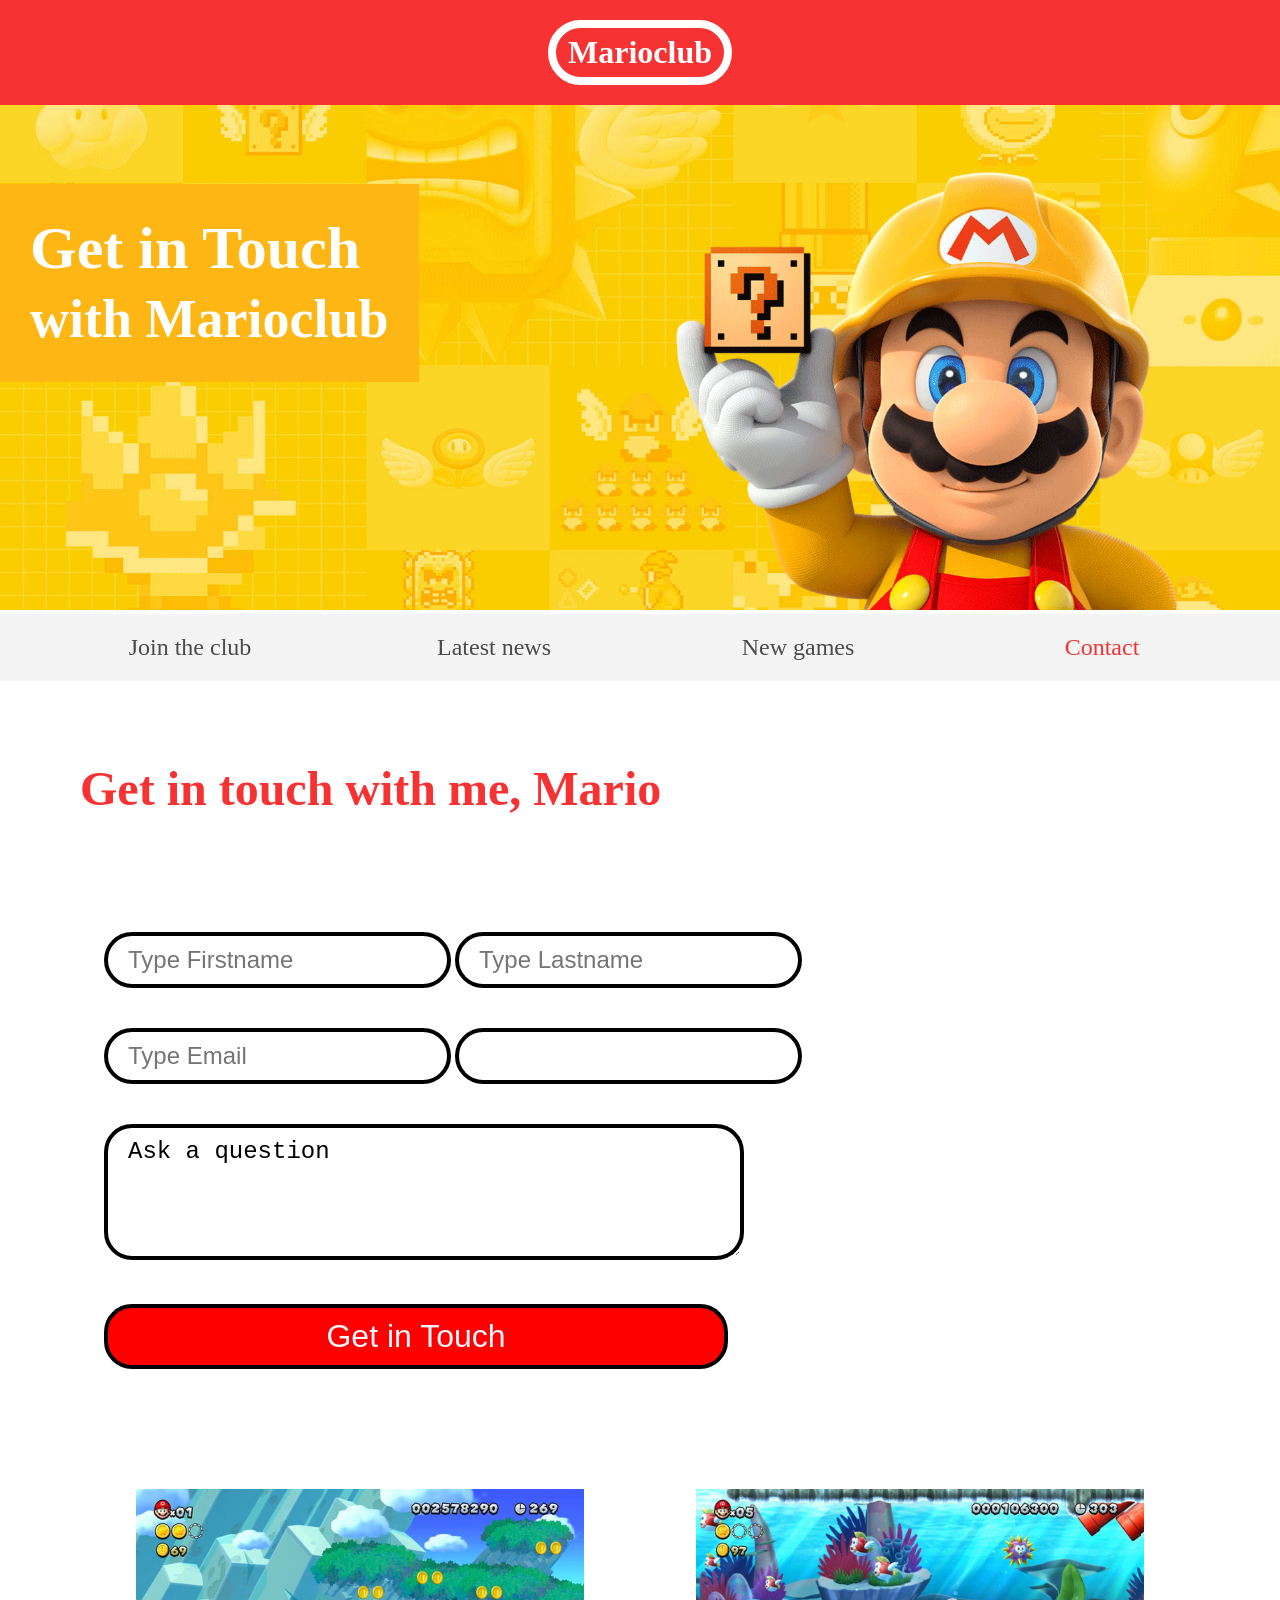
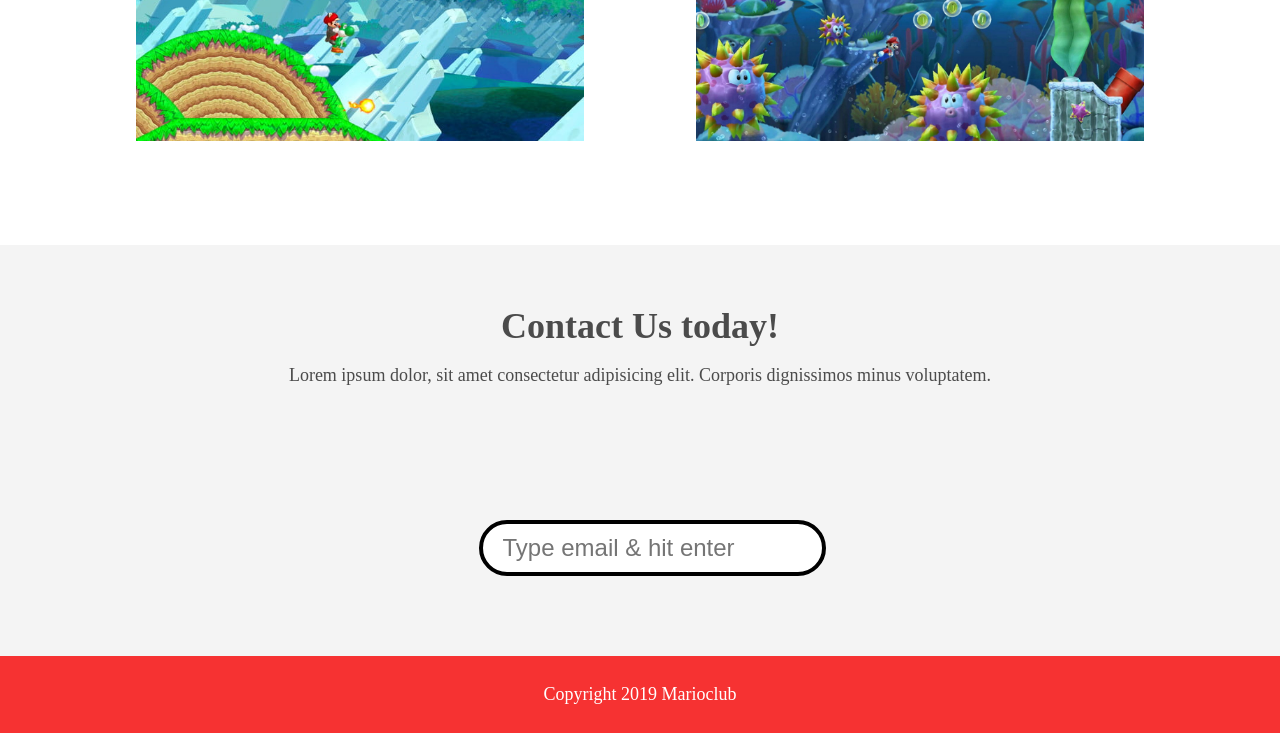
==== contact.html @ 2d196f3e "indsat filer og mapper" ====
<!DOCTYPE html>
<html>

<head>
    <meta name="viewport" content="width=device-width, initial-scale=1.0">
    <link rel="shortcut icon" href="img/favicon.ico" type="image/x-icon">
    <link rel="icon" href="img/favicon.ico" type="image/x-icon">
    <link rel="stylesheet" href="css/style.css">
    <title>Marioclub</title>
</head>

<body>
    <header>
        <a href="index.html">
            <h1>Marioclub</h1>
        </a>
    </header>
    <section class="banner">
        <img src="img/banner.jpg" alt="marioclub welcome banner">
        <div class="welcome">
            <h2>Get in Touch<br><span>with Marioclub</span></h2>
        </div>
    </section>
    <nav class="main-nav">
        <ul>
            <li><a href="index.html">Join the club</a></li>
            <li><a href="news.html">Latest news</a></li>
            <li><a href="games.html">New games</a></li>
            <li><a href="contact.html" class="join">Contact</a></li>
        </ul>
    </nav>
    <main>
        <article>
            <h2>Get in touch with me, Mario</h2>
            <form>
                <input type="text" name="fname" placeholder="Type Firstname" required>
                <input type="text" name="lname" placeholder="Type Lastname" required><br />
                <input type="email" name="mail" placeholder="Type Email" required>
                <input list="countries" name="country" id="country">
                <datalist id="countries">
                    <option value="Albania">
                    <option value="Austria">
                    <option value="Belarus">
                    <option value="Belgium">
                    <option value="Bosnia">
                    <option value="Bulgaria">
                    <option value="Croatia">
                    <option value="Czech Republic">
                    <option value="Denmark">
                    <option value="Finland">
                    <option value="France">
                    <option value="Georgia">
                    <option value="Germany">
                    <option value="Greece">
                    <option value="Hungary">
                    <option value="Ireland">
                    <option value="Italy">
                    <option value="Kazakhstan">
                    <option value="Lithuania">
                    <option value="Netherlands">
                    <option value="Norway">
                    <option value="Poland">
                    <option value="Portugal">
                    <option value="Romania">
                    <option value="Russia">
                    <option value="Serbia">
                    <option value="Slovakia">
                    <option value="Spain">
                    <option value="Turkey">
                    <option value="Sweden">
                    <option value="Switzerland">
                    <option value="Ukraine">
                    <option value="United Kingdom">
                </datalist>
                <br />
                <textarea name="question" rows="4" cols="40" placeholder="Ask a question...">Ask a question</textarea>
                <input type="submit" value="Get in Touch">
            </form>
        </article>
        <ul class="images">
            <li><img src="img/thumb-1.jpg" alt="mario thumbnail 1"></li>
            <li><img src="img/thumb-2.jpg" alt="mario thumbnail 2"></li>
        </ul>
    </main>
    <section class="join">
        <h2>Contact Us today!</h2>
        <p>Lorem ipsum dolor, sit amet consectetur adipisicing elit. Corporis dignissimos minus voluptatem.</p>
        <form>
            <input type="email" name="email" placeholder="Type email & hit enter" required>
        </form>

    </section>
    <footer>
        <p class="copyright">Copyright 2019 Marioclub</p>
    </footer>
</body>

</html>
---- css/style.css ----
body, ul, li, h1, h2, a{
  margin: 0;
  padding: 0;
  font-family: tahoma;
}
p{
  font-size: 18px;
}
header{
  background-color: #F63232;
  padding: 20px 0;
  text-align: center;
  position: fixed;
  width: 100%;
  top: 0;
  left: 0;
  z-index: 1;
}
header h1{
  color: white;
  border: 8px solid white;
  display: inline-block;
  padding: 6px 12px;
  border-radius: 36px;
}
.banner{
  position: relative;
}
.banner img{
  width: 100%;
}
.banner .welcome{
  background:#FEB614;
  color: white;
  padding: 30px;
  font-size: 60px;
  position: absolute;
  left: 0;
  top: 30%;
} 
.banner .welcome span{
  font-size: 0.9em;
}
nav{
  background: #F4F4F4;
  padding: 20px;
  position: -webkit-sticky;
  position: sticky;
  top: 106px;
  z-index: 1;
}
nav ul{
  white-space: nowrap;
  max-width: 1200px;
  margin: 0 auto;
  text-align: center;
}
nav li{
  width: 25%;
  display: inline-block;
  font-size: 24px;
}
nav li a{
  text-decoration: none;
  color: #4B4B4B;
}
nav li a:hover{
  text-decoration: underline;
}
nav li a.join{
  color: #F63232;
}
main{
  max-width: 100%;
  width: 1200px;
  margin: 80px auto;
  padding: 0 40px;
  -webkit-box-sizing: border-box;
  box-sizing: border-box;
}
article h2{
  color: #F63232;
  font-size: 48px;
}
article p{
  line-height: 2em;
  color: #4B4B4B;
}
article p::first-line{
  font-weight: bold;
  font-size: 1.2em;
}
.images{
  text-align: center;
  margin: 80px 0;
  white-space: nowrap;
}
.images li{
  display: inline-block;
  list-style-type: none;
  width: 40%;
  margin: 20px 5%;
  position: relative;
}
.images li:hover{
  top: -4px;
}
.images li img{
  max-width: 100%;
}
.images {
  display: -webkit-box;
  display: -ms-flexbox;
  display: flex;
  -ms-flex-wrap: wrap;
  flex-wrap: wrap;
}

.coverimage li {
  -webkit-box-flex: 1;
  -ms-flex: 0 0 50%;
  flex: 0 0 50%; /* explanation below */
  margin: 5px;
  height: 100px;
  
}

section.join{
  background: #F4F4F4;
  text-align: center;
  padding: 60px 20px;
  color: #4B4B4B;
}
section.join h2{
  font-size: 36px;
}
form {
    padding-left: 1.5rem;
    padding-top: 6rem;
}

form input{
  margin: 20px 0;
  padding: 10px 20px;
  font-size: 24px;
  border-radius: 28px;
  border: 4px solid black;
}

form textarea{
  margin: 20px 0;
  padding: 10px 20px;
  font-size: 24px;
  border-radius: 28px;
  border: 4px solid black;
}
form input:focus{
  border: 4px dashed #4B4B4B;
  outline: none;
}
form textarea:focus{
  border: 4px dashed #4B4B4B;
  outline: none;
}
form input:valid{
  border: 4px solid #000000;
}
input[type="submit"] {
    width: 39rem;
    background-color: red;
    font-size: xx-large;
    color: ghostwhite;
}
input[type="submit"]:focus {
    border: 4px dashed ghostwhite;
    outline: none
}
footer{
  background: #F63232;
  color: white;
  padding: 10px;
  text-align: center;
}

/* responsive styles */

@media screen and (max-width: 1400px){

  .banner .welcome{
    font-size: 40px;
  }

}

@media screen and (max-width: 960px){

  .banner .welcome{
    font-size: 28px;
  }
  nav li{
    font-size: 18px;
  }

}

@media screen and (max-width: 700px){

  .banner .welcome{
    font-size: 20px;
    position: relative;
    text-align: center;
  }
  .banner .welcome br{
    display: none;
  }
  .banner .welcome span{
    font-size: 1em;
  }
  nav li{
    font-size: 18px;
  }
  .images li{
    width: 100%;
    display: block;
    margin: 20px auto;
  }

}

@media screen and (max-width: 560px){

  .banner .welcome{
    font-size: 20px;
    position: relative;
    text-align: center;
  }
  .banner .welcome br{
    display: none;
  }
  .banner .welcome span{
    font-size: 1em;
  }
  nav li{
    display: block;
    width: 100%;
    margin: 12px 0;
  }
  article h2{
    font-size: 36px;
  }
  header, nav{
    position: relative;
    top: 0;
  }
  

}
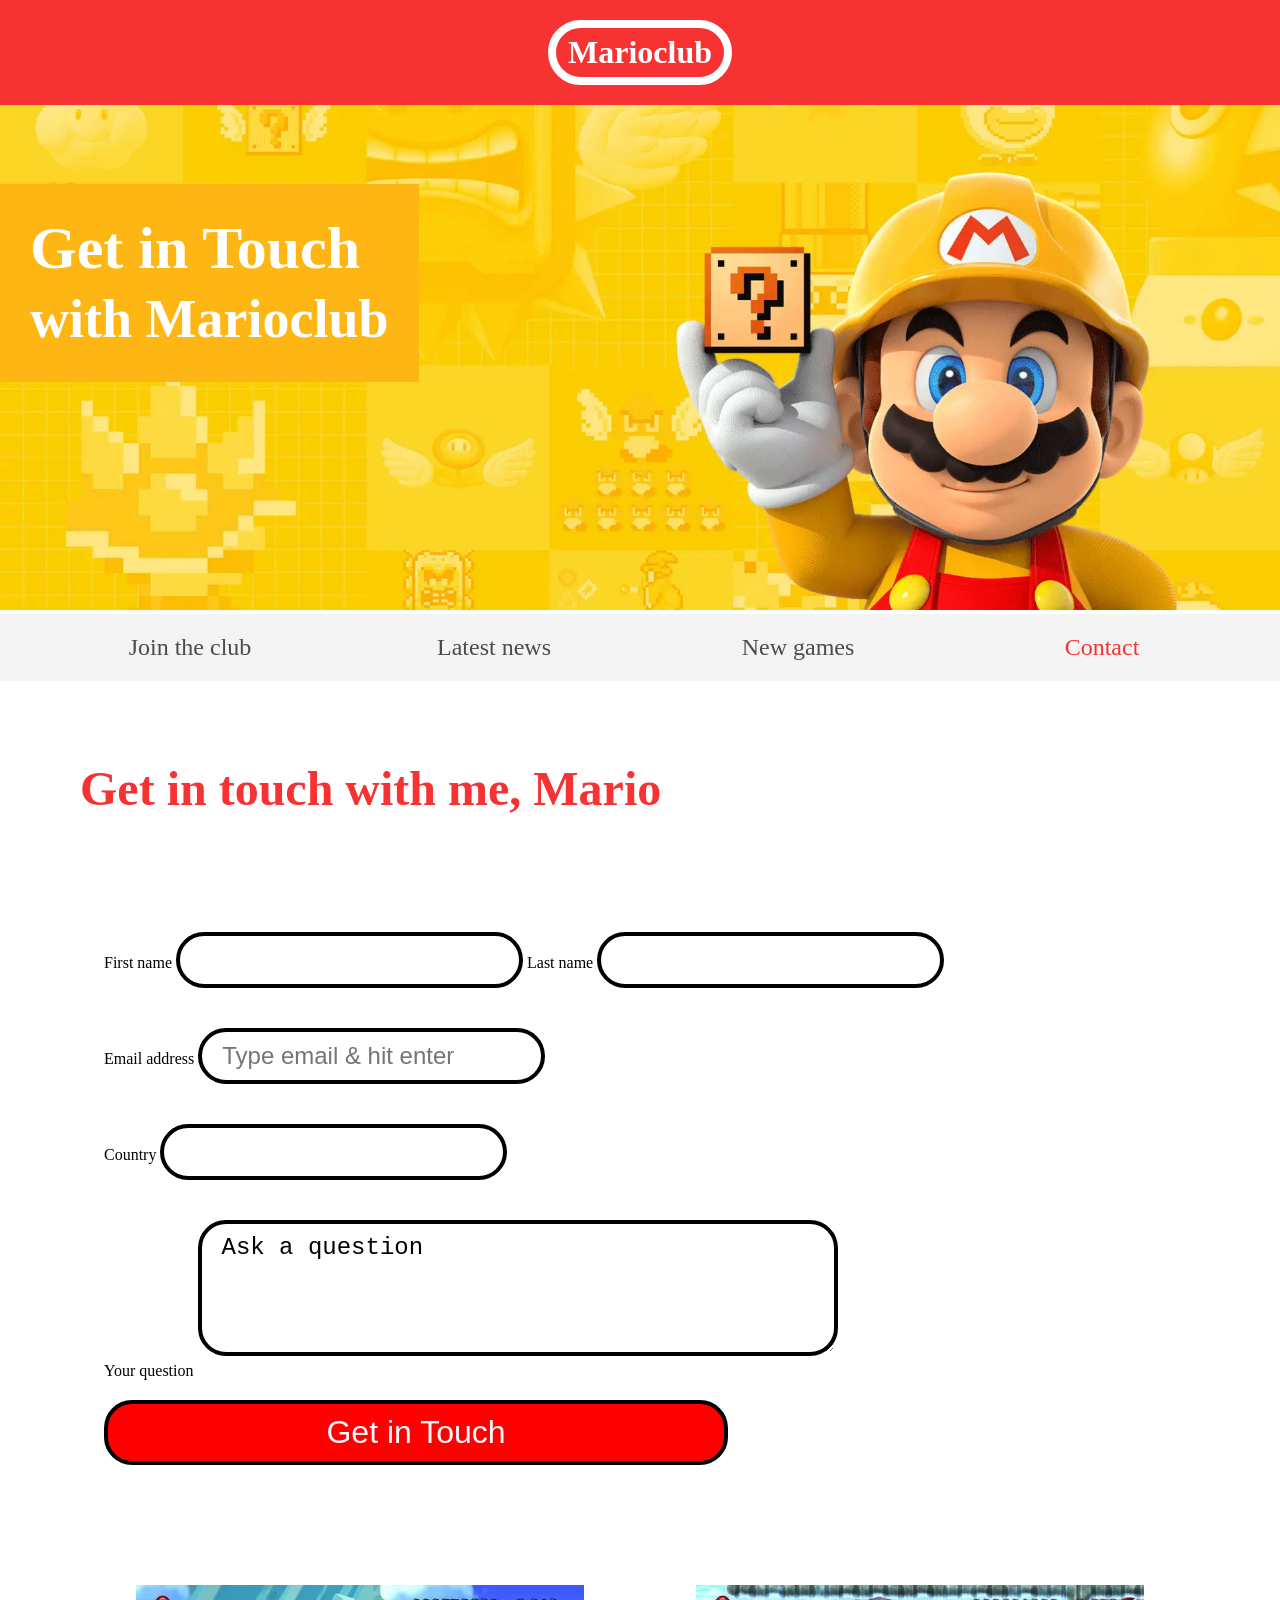
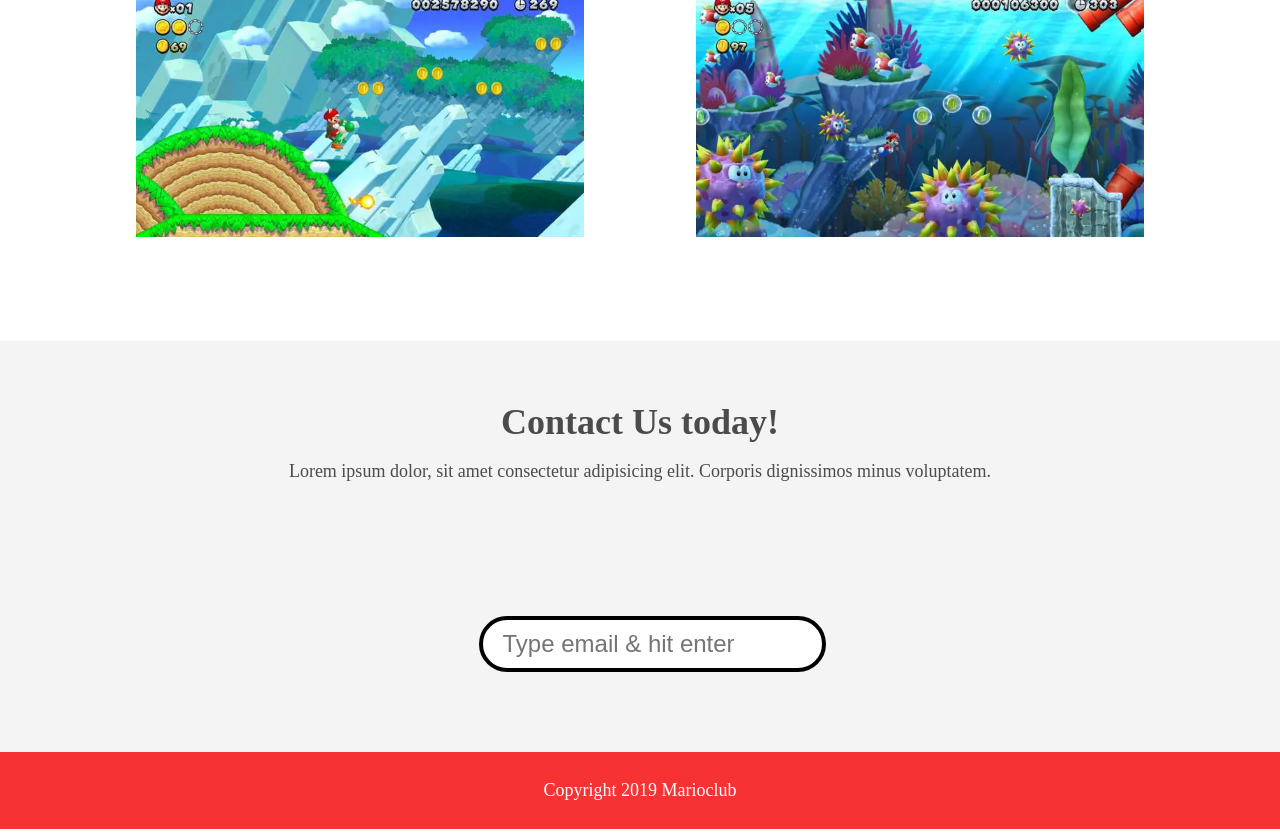
==== commit 5c3caa47: "ændret format på billeder, ændret alt tekst, ændret head, header og struktur i html" ====
--- a/contact.html
+++ b/contact.html
@@ -1,12 +1,14 @@
 <!DOCTYPE html>
-<html>
+<html lang="en">
 
 <head>
+    <meta charset="UTF-8">
     <meta name="viewport" content="width=device-width, initial-scale=1.0">
+    <title>Marioclub</title>
     <link rel="shortcut icon" href="img/favicon.ico" type="image/x-icon">
     <link rel="icon" href="img/favicon.ico" type="image/x-icon">
     <link rel="stylesheet" href="css/style.css">
-    <title>Marioclub</title>
+    
 </head>
 
 <body>
@@ -16,7 +18,7 @@
         </a>
     </header>
     <section class="banner">
-        <img src="img/banner.jpg" alt="marioclub welcome banner">
+        <img src="img/banner.webp" alt="marioclub welcome banner">
         <div class="welcome">
             <h2>Get in Touch<br><span>with Marioclub</span></h2>
         </div>
@@ -26,17 +28,24 @@
             <li><a href="index.html">Join the club</a></li>
             <li><a href="news.html">Latest news</a></li>
             <li><a href="games.html">New games</a></li>
-            <li><a href="contact.html" class="join">Contact</a></li>
+            <li><a href="contact.html" class="join" aria-current="page">Contact</a></li>
         </ul>
     </nav>
     <main>
         <article>
             <h2>Get in touch with me, Mario</h2>
             <form>
-                <input type="text" name="fname" placeholder="Type Firstname" required>
-                <input type="text" name="lname" placeholder="Type Lastname" required><br />
-                <input type="email" name="mail" placeholder="Type Email" required>
-                <input list="countries" name="country" id="country">
+                <label for="firstname">First name</label>
+                <input type="text" id="firstname" name="fname" autocomplete="given-name" required>
+                <label for="lastname">Last name</label>
+                <input type="text" ide="lastname" name="lname" autocomplete="family-name" required><br />
+
+                <label for="email">Email address</label>
+                <input type="email" id="email" name="email" autocomplete="email" placeholder="Type email & hit enter" required>
+
+                <br />
+                <label for="country">Country</label>
+                <input list="countries" name="country" id="country" autocomplete="country-name">
                 <datalist id="countries">
                     <option value="Albania">
                     <option value="Austria">
@@ -73,13 +82,14 @@
                     <option value="United Kingdom">
                 </datalist>
                 <br />
-                <textarea name="question" rows="4" cols="40" placeholder="Ask a question...">Ask a question</textarea>
+                <label for="question">Your question</label>
+                <textarea id="question" name="question" rows="4" cols="40" placeholder="Ask a question...">Ask a question</textarea>
                 <input type="submit" value="Get in Touch">
             </form>
         </article>
         <ul class="images">
-            <li><img src="img/thumb-1.jpg" alt="mario thumbnail 1"></li>
-            <li><img src="img/thumb-2.jpg" alt="mario thumbnail 2"></li>
+            <li><img src="img/thumb-1.webp" alt="mario jumping over obstacles" loading="lazy"></li>
+            <li><img src="img/thumb-2.webp" alt="mario swimming, avoiding obstacles" loading="lazy"></li>
         </ul>
     </main>
     <section class="join">
--- a/css/style.css
+++ b/css/style.css
@@ -182,6 +182,8 @@
   text-align: center;
 }
 
+
+
 /* responsive styles */
 
 @media screen and (max-width: 1400px){
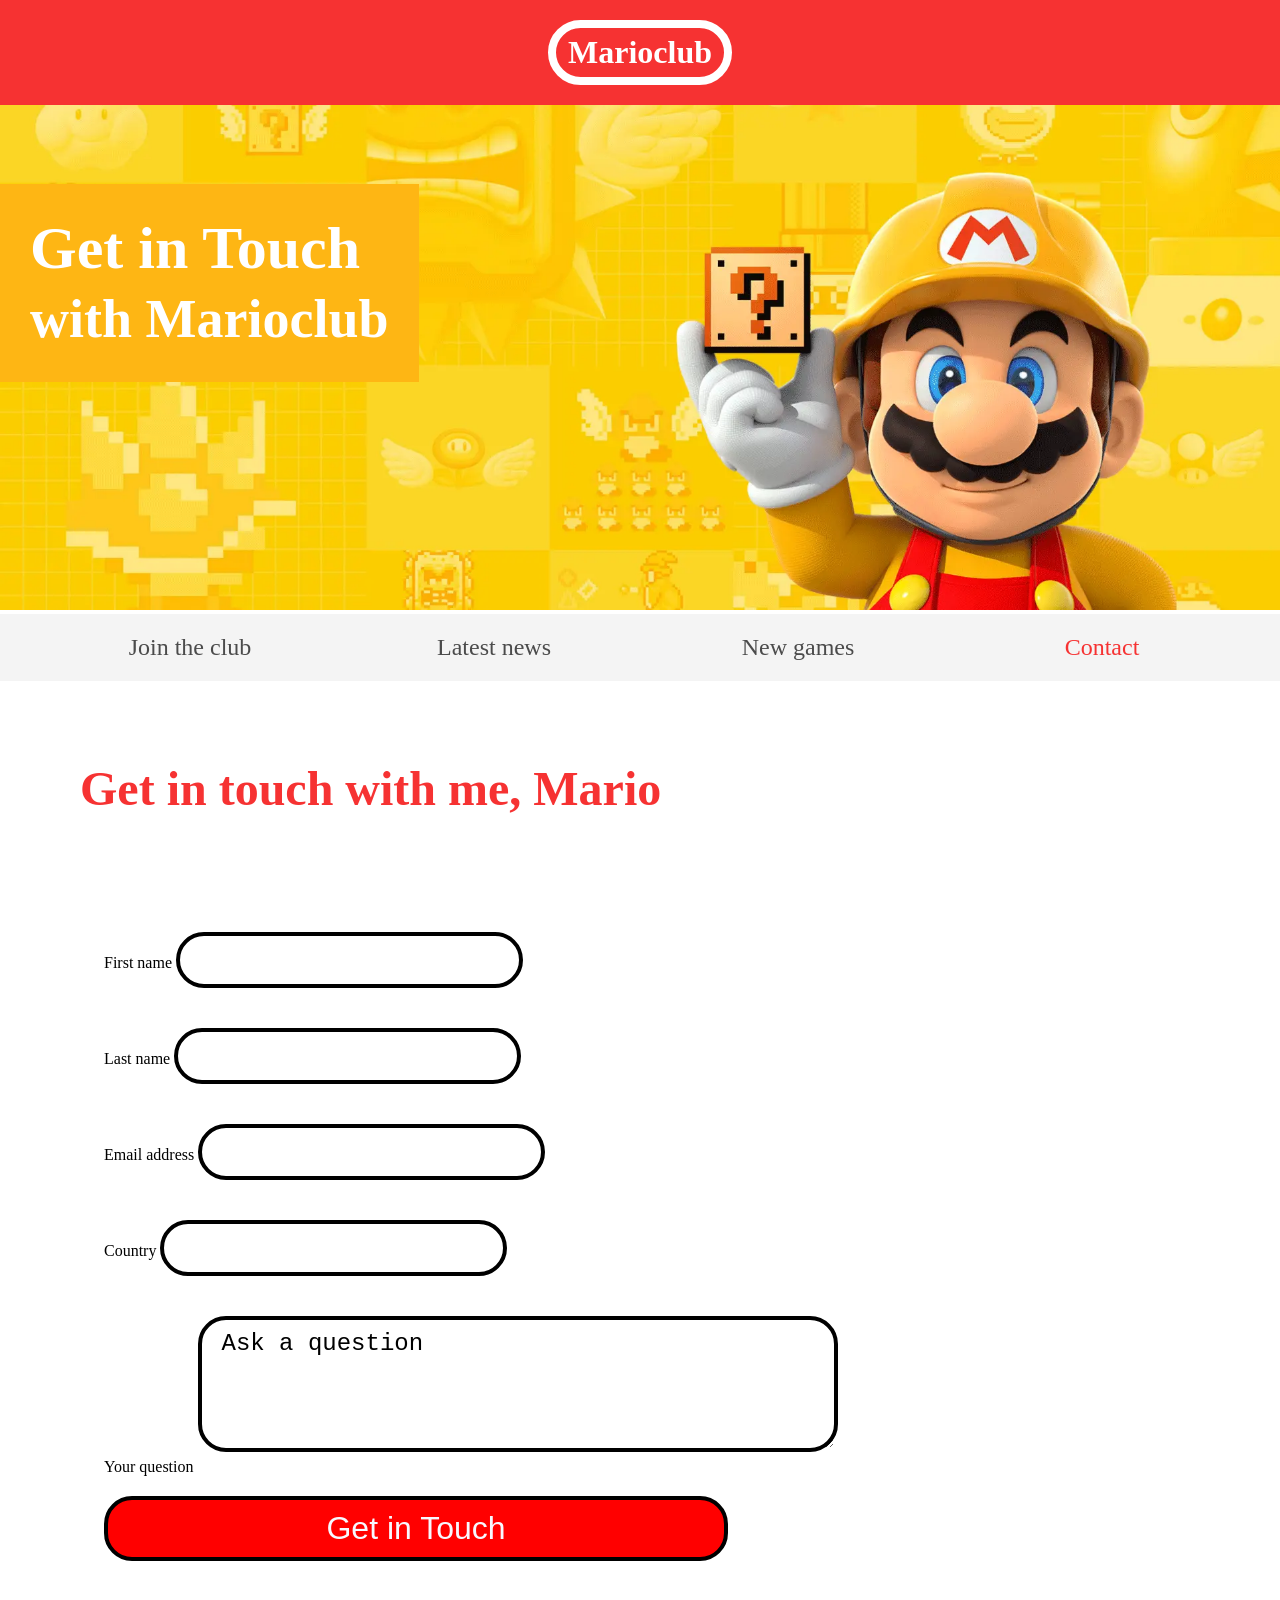
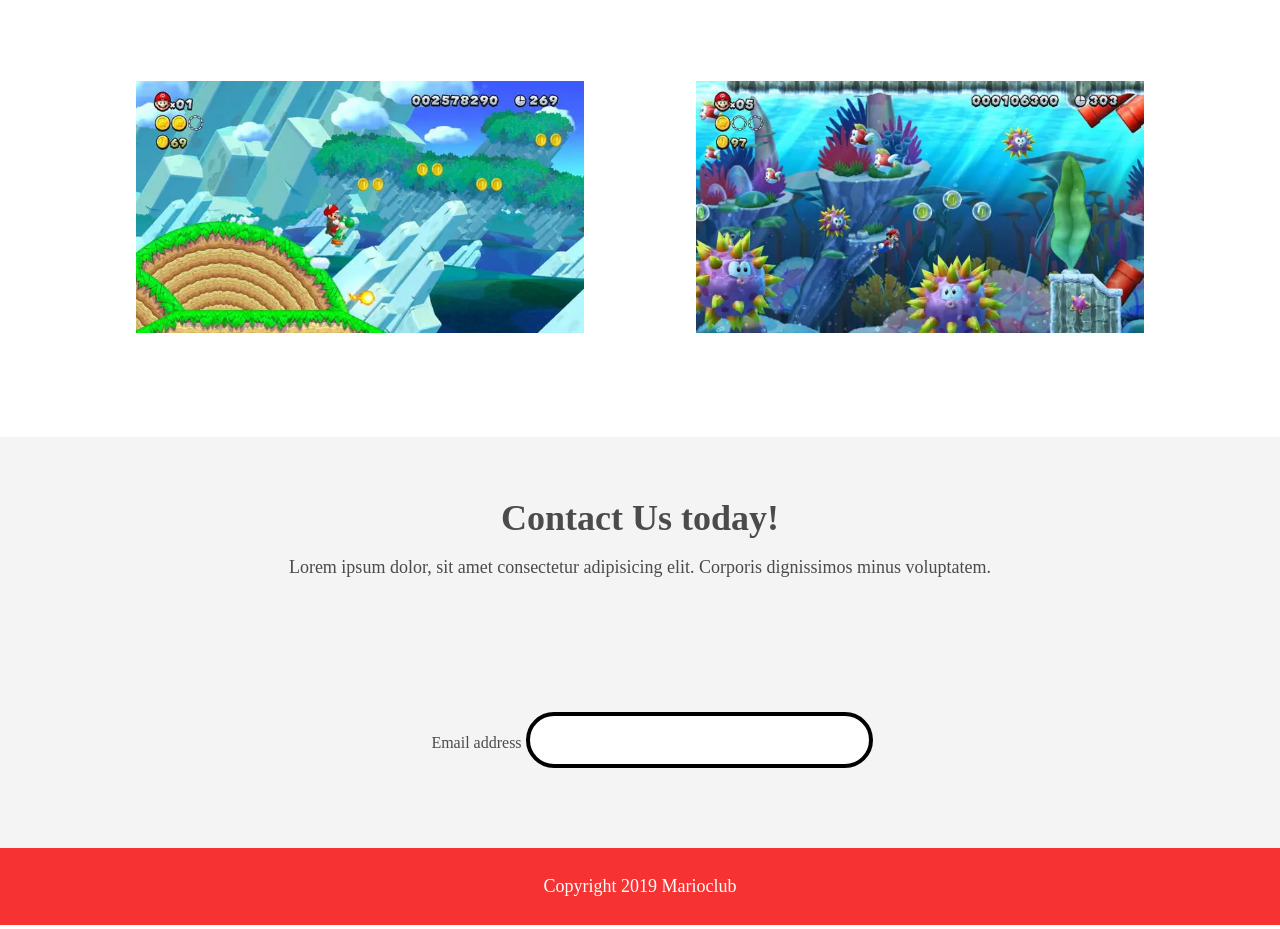
==== commit 0cc3627c: "ændret titel, kørt wave og ændret errors" ====
--- a/contact.html
+++ b/contact.html
@@ -4,7 +4,7 @@
 <head>
     <meta charset="UTF-8">
     <meta name="viewport" content="width=device-width, initial-scale=1.0">
-    <title>Marioclub</title>
+    <title>Marioclub - Contact</title>
     <link rel="shortcut icon" href="img/favicon.ico" type="image/x-icon">
     <link rel="icon" href="img/favicon.ico" type="image/x-icon">
     <link rel="stylesheet" href="css/style.css">
@@ -36,12 +36,12 @@
             <h2>Get in touch with me, Mario</h2>
             <form>
                 <label for="firstname">First name</label>
-                <input type="text" id="firstname" name="fname" autocomplete="given-name" required>
+                <input type="text" id="firstname" name="fname" autocomplete="given-name" required> <br />
                 <label for="lastname">Last name</label>
-                <input type="text" ide="lastname" name="lname" autocomplete="family-name" required><br />
+                <input type="text" id="lastname" name="lname" autocomplete="family-name" required><br />
 
                 <label for="email">Email address</label>
-                <input type="email" id="email" name="email" autocomplete="email" placeholder="Type email & hit enter" required>
+                <input type="email" id="email" name="email" autocomplete="email"  required>
 
                 <br />
                 <label for="country">Country</label>
@@ -95,8 +95,10 @@
     <section class="join">
         <h2>Contact Us today!</h2>
         <p>Lorem ipsum dolor, sit amet consectetur adipisicing elit. Corporis dignissimos minus voluptatem.</p>
-        <form>
-            <input type="email" name="email" placeholder="Type email & hit enter" required>
+       <form>
+            <label for="email">Email address</label>
+            <input type="email" id="email" name="email" autocomplete="email" required>
+         
         </form>
 
     </section>
